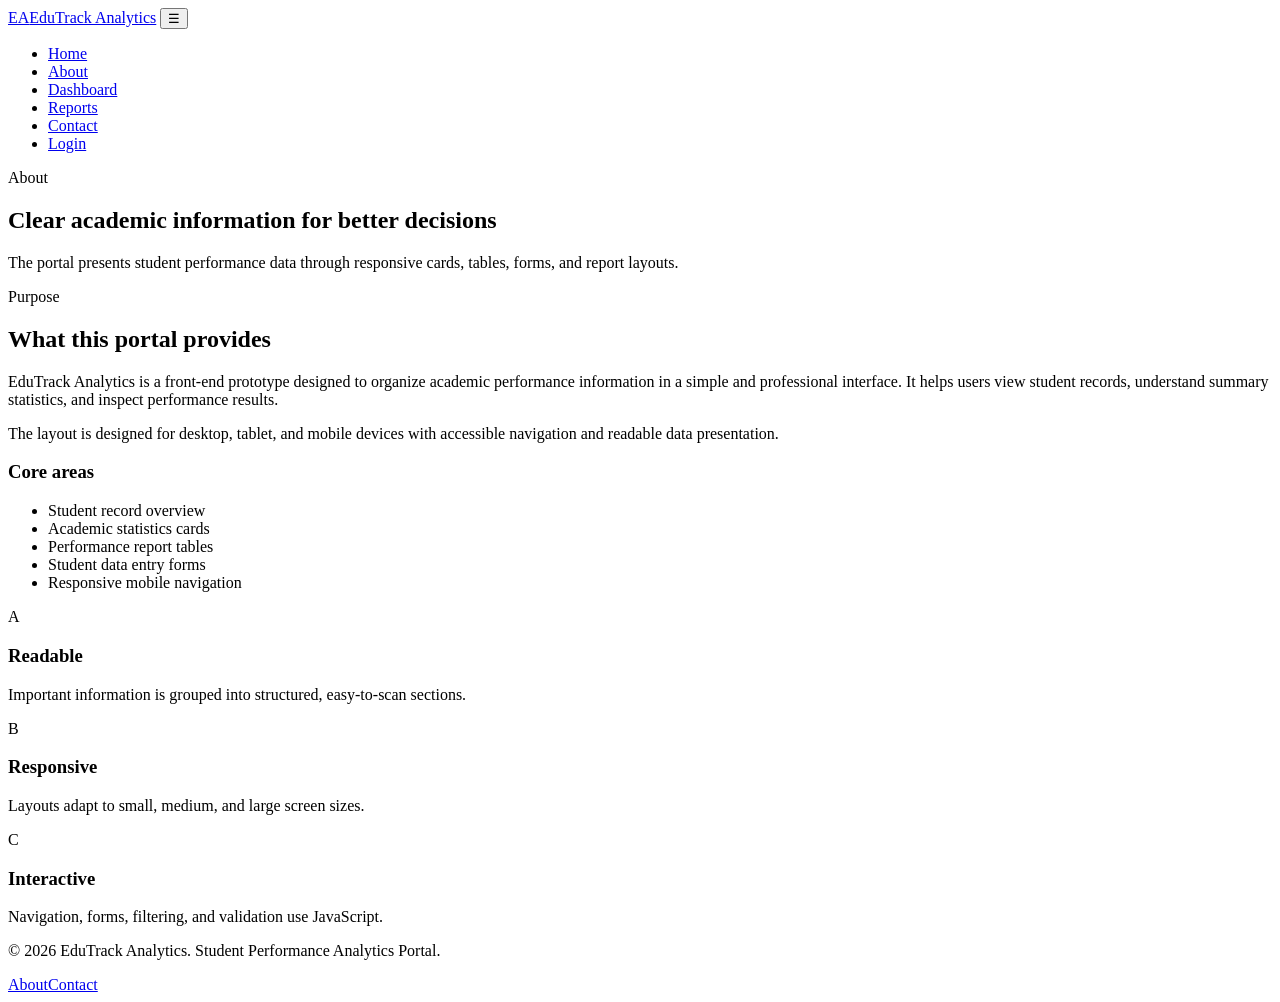
==== about.html @ 169409b1 "Add files via upload Initial commit - Student Performance Analytics Portal" ====
<!DOCTYPE html>
<html lang="en">
<head>
  <meta charset="UTF-8">
  <meta name="viewport" content="width=device-width, initial-scale=1.0">
  <meta name="description" content="About the Student Performance Analytics Portal">
  <title>EduTrack Analytics | About</title>
  <link rel="stylesheet" href="css/style.css">
</head>
<body>
  <header class="site-header">
    <nav class="navbar container" aria-label="Main navigation">
      <a class="brand" href="index.html"><span class="brand-mark">EA</span><span>EduTrack Analytics</span></a>
      <button class="menu-toggle" type="button" aria-label="Toggle navigation" aria-expanded="false" aria-controls="nav-links">☰</button>
      <ul class="nav-links" id="nav-links">
        <li><a href="index.html">Home</a></li><li><a class="active" href="about.html">About</a></li><li><a href="dashboard.html">Dashboard</a></li><li><a href="reports.html">Reports</a></li><li><a href="contact.html">Contact</a></li>
      <li><a href="login.html">Login</a></li></ul>
    </nav>
  </header>

  <main>
    <section class="page-banner"><div class="container"><p class="eyebrow">About</p><h1>Clear academic information for better decisions</h1><p>The portal presents student performance data through responsive cards, tables, forms, and report layouts.</p></div></section>
    <section class="section container two-column">
      <div>
        <div class="section-heading"><p class="eyebrow">Purpose</p><h2>What this portal provides</h2></div>
        <p>EduTrack Analytics is a front-end prototype designed to organize academic performance information in a simple and professional interface. It helps users view student records, understand summary statistics, and inspect performance results.</p>
        <p>The layout is designed for desktop, tablet, and mobile devices with accessible navigation and readable data presentation.</p>
      </div>
      <div class="info-panel">
        <h3>Core areas</h3>
        <ul class="check-list">
          <li>Student record overview</li>
          <li>Academic statistics cards</li>
          <li>Performance report tables</li>
          <li>Student data entry forms</li>
          <li>Responsive mobile navigation</li>
        </ul>
      </div>
    </section>
    <section class="section section-soft">
      <div class="container feature-grid">
        <article class="feature-card"><span class="feature-icon">A</span><h3>Readable</h3><p>Important information is grouped into structured, easy-to-scan sections.</p></article>
        <article class="feature-card"><span class="feature-icon">B</span><h3>Responsive</h3><p>Layouts adapt to small, medium, and large screen sizes.</p></article>
        <article class="feature-card"><span class="feature-icon">C</span><h3>Interactive</h3><p>Navigation, forms, filtering, and validation use JavaScript.</p></article>
      </div>
    </section>
  </main>

  <footer class="site-footer"><div class="container footer-content"><p>© 2026 EduTrack Analytics. Student Performance Analytics Portal.</p><div class="footer-links"><a href="about.html">About</a><a href="contact.html">Contact</a></div></div></footer>
  <script src="js/app.js"></script>
</body>
</html>
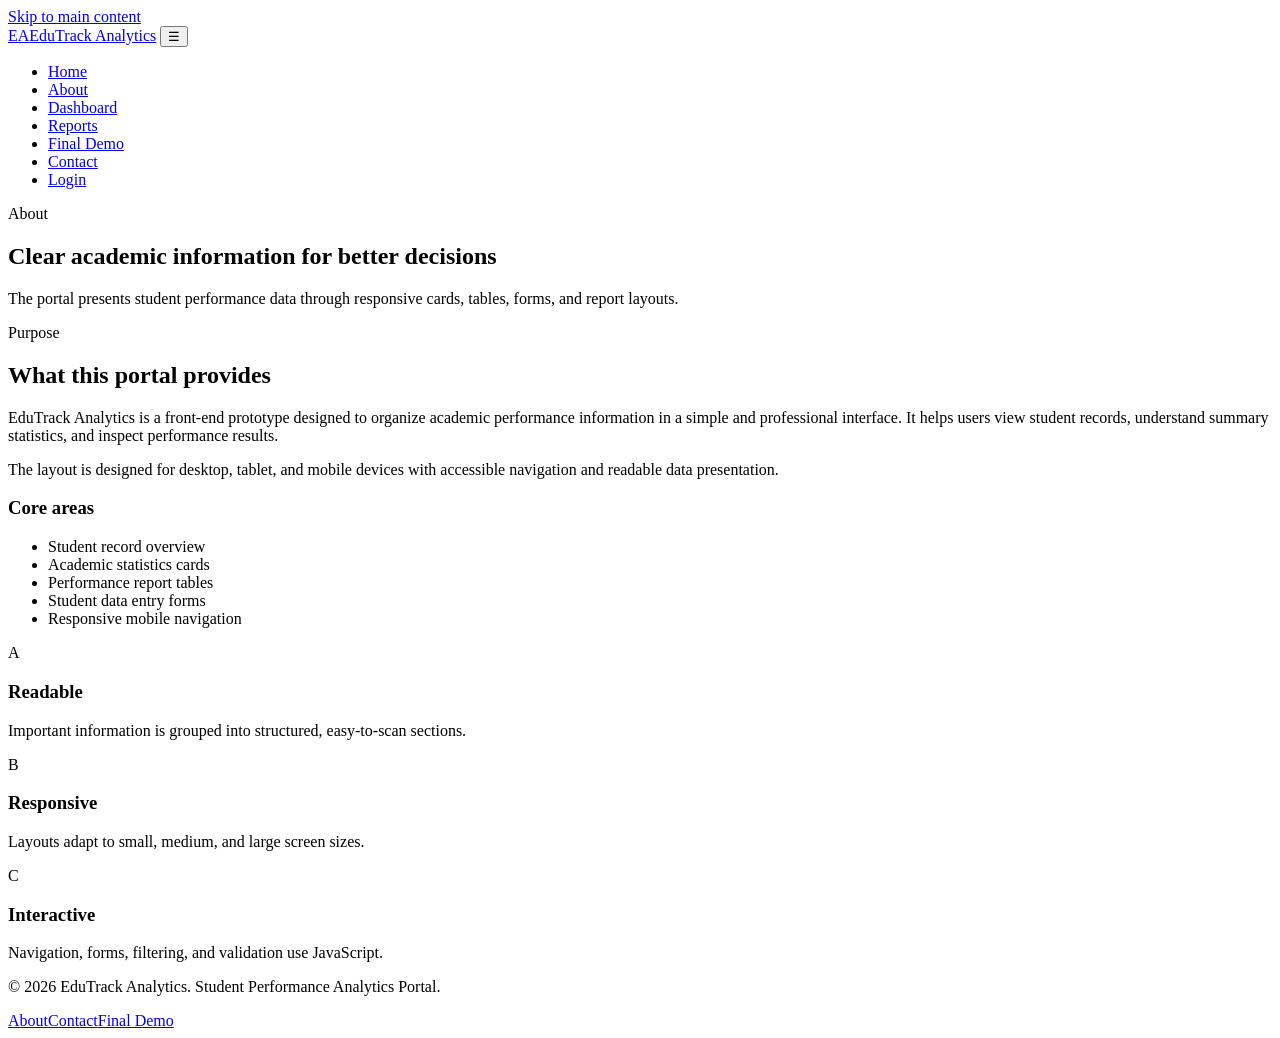
==== commit 84fd8f62: "Add files via upload git add . git commit -m "Week 7: Complete front-end integration and final UI i" ====
--- a/about.html
+++ b/about.html
@@ -1,52 +1,51 @@
 <!DOCTYPE html>
+
 <html lang="en">
 <head>
-  <meta charset="UTF-8">
-  <meta name="viewport" content="width=device-width, initial-scale=1.0">
-  <meta name="description" content="About the Student Performance Analytics Portal">
-  <title>EduTrack Analytics | About</title>
-  <link rel="stylesheet" href="css/style.css">
+<meta charset="utf-8"/>
+<meta content="width=device-width, initial-scale=1.0" name="viewport"/>
+<meta content="About the Student Performance Analytics Portal" name="description"/>
+<title>EduTrack Analytics | About</title>
+<link href="css/style.css" rel="stylesheet"/>
 </head>
-<body>
-  <header class="site-header">
-    <nav class="navbar container" aria-label="Main navigation">
-      <a class="brand" href="index.html"><span class="brand-mark">EA</span><span>EduTrack Analytics</span></a>
-      <button class="menu-toggle" type="button" aria-label="Toggle navigation" aria-expanded="false" aria-controls="nav-links">☰</button>
-      <ul class="nav-links" id="nav-links">
-        <li><a href="index.html">Home</a></li><li><a class="active" href="about.html">About</a></li><li><a href="dashboard.html">Dashboard</a></li><li><a href="reports.html">Reports</a></li><li><a href="contact.html">Contact</a></li>
-      <li><a href="login.html">Login</a></li></ul>
-    </nav>
-  </header>
-
-  <main>
-    <section class="page-banner"><div class="container"><p class="eyebrow">About</p><h1>Clear academic information for better decisions</h1><p>The portal presents student performance data through responsive cards, tables, forms, and report layouts.</p></div></section>
-    <section class="section container two-column">
-      <div>
-        <div class="section-heading"><p class="eyebrow">Purpose</p><h2>What this portal provides</h2></div>
-        <p>EduTrack Analytics is a front-end prototype designed to organize academic performance information in a simple and professional interface. It helps users view student records, understand summary statistics, and inspect performance results.</p>
-        <p>The layout is designed for desktop, tablet, and mobile devices with accessible navigation and readable data presentation.</p>
-      </div>
-      <div class="info-panel">
-        <h3>Core areas</h3>
-        <ul class="check-list">
-          <li>Student record overview</li>
-          <li>Academic statistics cards</li>
-          <li>Performance report tables</li>
-          <li>Student data entry forms</li>
-          <li>Responsive mobile navigation</li>
-        </ul>
-      </div>
-    </section>
-    <section class="section section-soft">
-      <div class="container feature-grid">
-        <article class="feature-card"><span class="feature-icon">A</span><h3>Readable</h3><p>Important information is grouped into structured, easy-to-scan sections.</p></article>
-        <article class="feature-card"><span class="feature-icon">B</span><h3>Responsive</h3><p>Layouts adapt to small, medium, and large screen sizes.</p></article>
-        <article class="feature-card"><span class="feature-icon">C</span><h3>Interactive</h3><p>Navigation, forms, filtering, and validation use JavaScript.</p></article>
-      </div>
-    </section>
-  </main>
-
-  <footer class="site-footer"><div class="container footer-content"><p>© 2026 EduTrack Analytics. Student Performance Analytics Portal.</p><div class="footer-links"><a href="about.html">About</a><a href="contact.html">Contact</a></div></div></footer>
-  <script src="js/app.js"></script>
+<body><a class="skip-link" href="#main-content">Skip to main content</a>
+<header class="site-header">
+<nav aria-label="Main navigation" class="navbar container">
+<a class="brand" href="index.html"><span class="brand-mark">EA</span><span>EduTrack Analytics</span></a>
+<button aria-controls="nav-links" aria-expanded="false" aria-label="Toggle navigation" class="menu-toggle" type="button">☰</button>
+<ul class="nav-links" id="nav-links">
+<li><a href="index.html">Home</a></li><li><a aria-current="page" class="active" href="about.html">About</a></li><li><a href="dashboard.html">Dashboard</a></li><li><a href="reports.html">Reports</a></li><li><a href="final-demo.html">Final Demo</a></li><li><a href="contact.html">Contact</a></li>
+<li><a href="login.html">Login</a></li></ul>
+</nav>
+</header>
+<main id="main-content">
+<section class="page-banner"><div class="container"><p class="eyebrow">About</p><h1>Clear academic information for better decisions</h1><p>The portal presents student performance data through responsive cards, tables, forms, and report layouts.</p></div></section>
+<section class="section container two-column">
+<div>
+<div class="section-heading"><p class="eyebrow">Purpose</p><h2>What this portal provides</h2></div>
+<p>EduTrack Analytics is a front-end prototype designed to organize academic performance information in a simple and professional interface. It helps users view student records, understand summary statistics, and inspect performance results.</p>
+<p>The layout is designed for desktop, tablet, and mobile devices with accessible navigation and readable data presentation.</p>
+</div>
+<div class="info-panel">
+<h3>Core areas</h3>
+<ul class="check-list">
+<li>Student record overview</li>
+<li>Academic statistics cards</li>
+<li>Performance report tables</li>
+<li>Student data entry forms</li>
+<li>Responsive mobile navigation</li>
+</ul>
+</div>
+</section>
+<section class="section section-soft">
+<div class="container feature-grid">
+<article class="feature-card"><span class="feature-icon">A</span><h3>Readable</h3><p>Important information is grouped into structured, easy-to-scan sections.</p></article>
+<article class="feature-card"><span class="feature-icon">B</span><h3>Responsive</h3><p>Layouts adapt to small, medium, and large screen sizes.</p></article>
+<article class="feature-card"><span class="feature-icon">C</span><h3>Interactive</h3><p>Navigation, forms, filtering, and validation use JavaScript.</p></article>
+</div>
+</section>
+</main>
+<footer class="site-footer"><div class="container footer-content"><p>© 2026 EduTrack Analytics. Student Performance Analytics Portal.</p><div class="footer-links"><a href="about.html">About</a><a href="contact.html">Contact</a><a href="final-demo.html">Final Demo</a></div></div></footer>
+<script defer="" src="js/app.js"></script>
 </body>
 </html>
